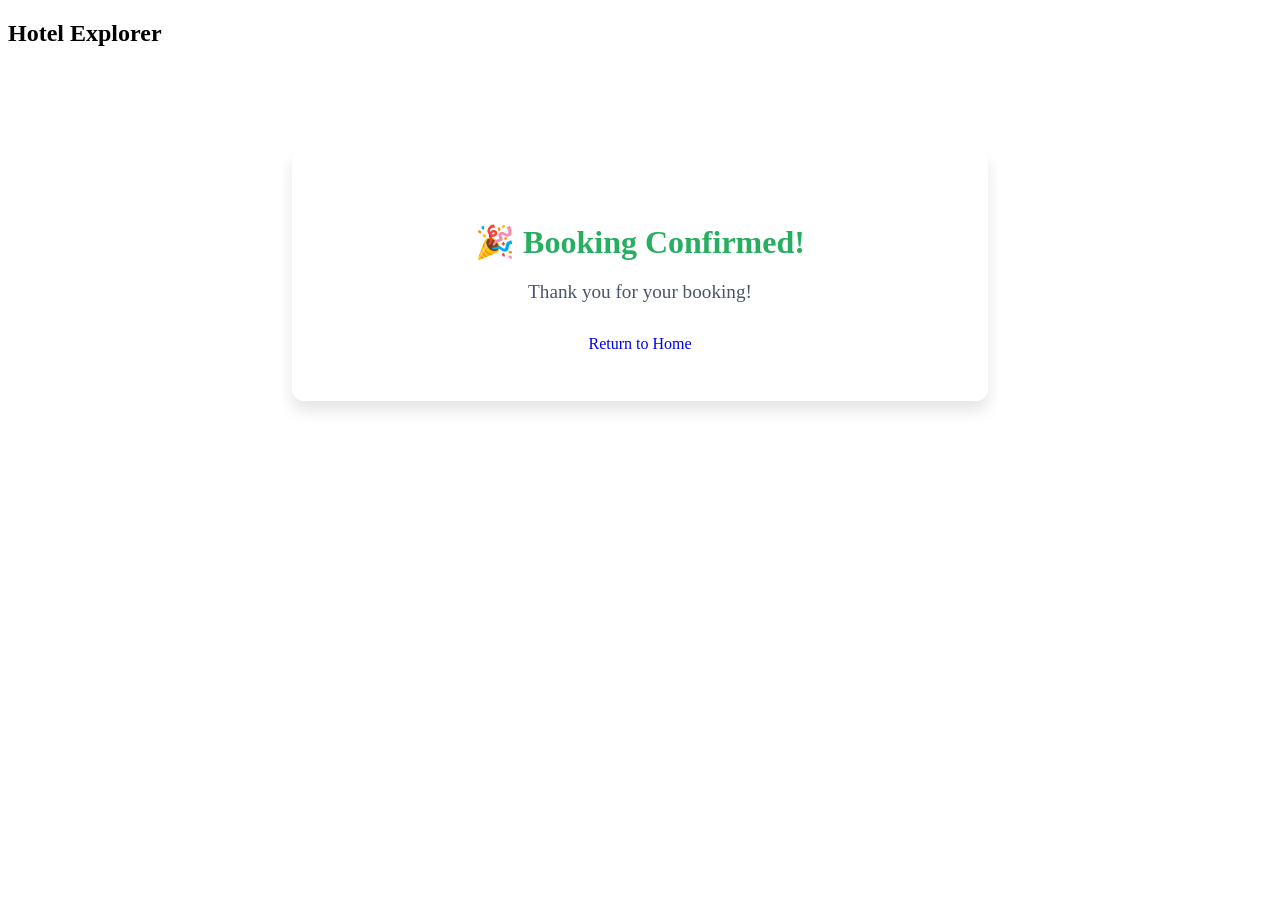
==== book.html @ 267ab171 "Initial commit - Hotel App" ====
<!DOCTYPE html>
<html lang="en">
<head>
    <meta charset="UTF-8">
    <meta name="viewport" content="width=device-width, initial-scale=1.0">
    <title>Booking Confirmed</title>
    <link rel="stylesheet" href="css/style.css">
    <style>
        /* A few extra styles just for this confirmation box */
        .success-box {
            background: white;
            padding: 3rem;
            border-radius: 12px;
            box-shadow: 0 10px 15px rgba(0,0,0,0.1);
            text-align: center;
            max-width: 600px;
            margin: 4rem auto;
        }
        .success-box h2 { color: #27ae60; font-size: 2rem; margin-bottom: 1rem; }
        .success-box p { font-size: 1.2rem; color: #4a5568; margin-bottom: 2rem; }
    </style>
</head>
<body>
    <header>
        <nav>
            <h1>Hotel Explorer</h1>
            <a href="index.html" style="color: white; text-decoration: none; font-weight: bold;">← Back to Search</a>
        </nav>
    </header>

    <main>
        <div class="success-box">
            <h2>🎉 Booking Confirmed!</h2>
            <p id="confirmation-message">Processing your booking...</p>
            <a href="index.html" class="book-btn" style="display: inline-block; width: auto; text-decoration: none;">Return to Home</a>
        </div>
    </main>

    <script>
        // This script grabs the hotel name out of the web address (URL)
        document.addEventListener('DOMContentLoaded', () => {
            const params = new URLSearchParams(window.location.search);
            const hotelName = params.get('hotel');
            
            const messageEl = document.getElementById('confirmation-message');
            
            if (hotelName) {
                messageEl.innerHTML = `Thank you! Your room at <strong>${hotelName}</strong> has been successfully booked. Have a great trip!`;
            } else {
                messageEl.innerHTML = "Thank you for your booking!";
            }
        });
    </script>
</body>
</html>
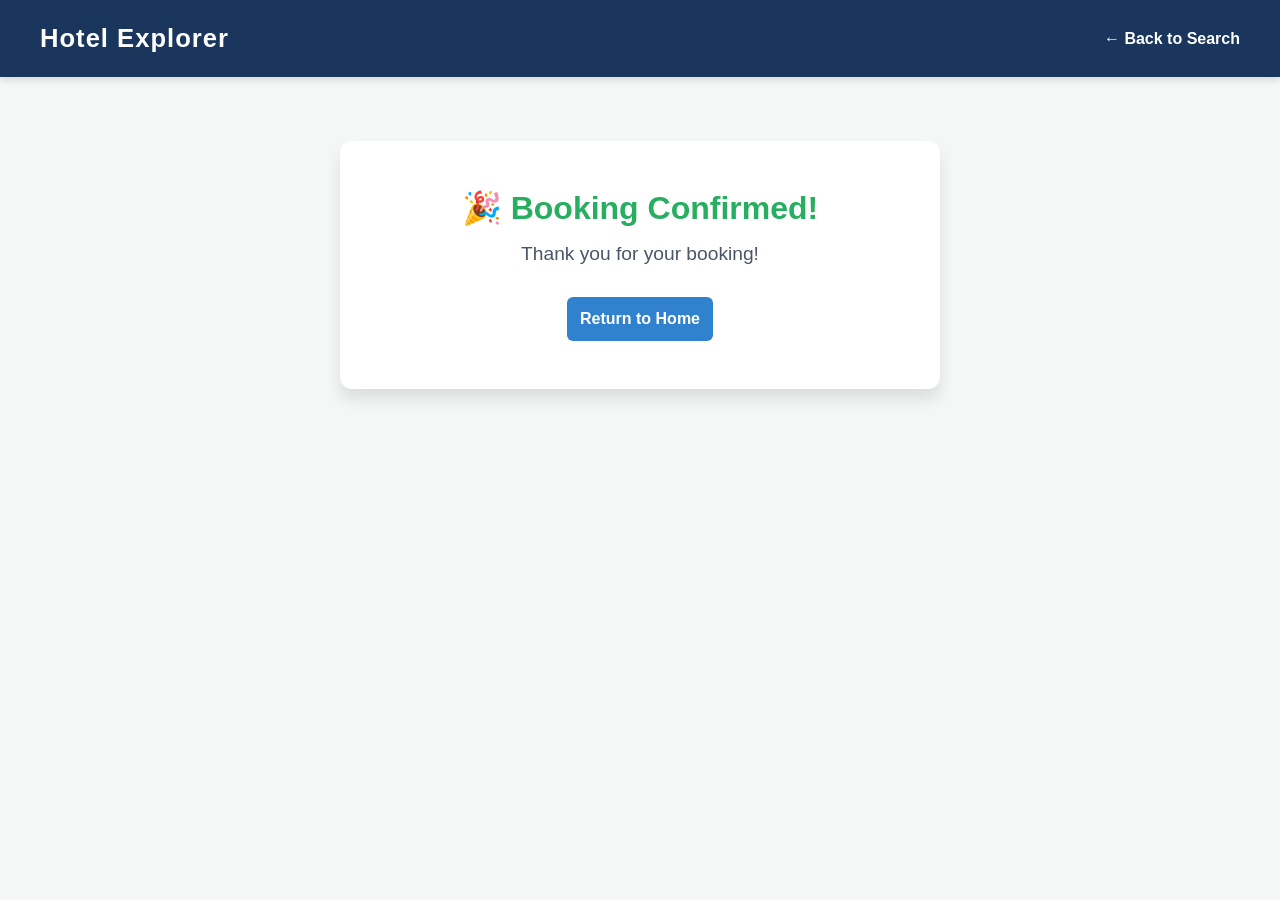
==== commit d20c0639: "Change stylesheet link to uppercase 'CSS'" ====
--- a/book.html
+++ b/book.html
@@ -4,7 +4,7 @@
     <meta charset="UTF-8">
     <meta name="viewport" content="width=device-width, initial-scale=1.0">
     <title>Booking Confirmed</title>
-    <link rel="stylesheet" href="css/style.css">
+    <link rel="stylesheet" href="CSS/style.css">
     <style>
         /* A few extra styles just for this confirmation box */
         .success-box {
@@ -52,4 +52,4 @@
         });
     </script>
 </body>
-</html>+</html>
--- a/CSS/style.css
+++ b/CSS/style.css
@@ -0,0 +1,149 @@
+* {
+    margin: 0;
+    padding: 0;
+    box-sizing: border-box;
+    font-family: 'Segoe UI', Tahoma, Geneva, Verdana, sans-serif;
+}
+
+body {
+    background-color: #f4f7f6;
+    color: #333;
+}
+
+header {
+    background-color: #1a365d;
+    color: white;
+    padding: 1.5rem 2rem;
+    position: sticky;
+    top: 0;
+    z-index: 100;
+    box-shadow: 0 4px 6px rgba(0,0,0,0.1);
+}
+
+nav {
+    display: flex;
+    justify-content: space-between;
+    align-items: center;
+    max-width: 1200px;
+    margin: 0 auto;
+    flex-wrap: wrap;
+    gap: 1rem;
+}
+
+nav h1 {
+    font-size: 1.6rem;
+    letter-spacing: 1px;
+}
+
+#search-bar {
+    padding: 0.75rem 1.5rem;
+    border: none;
+    border-radius: 25px;
+    width: 320px;
+    font-size: 1rem;
+    outline: none;
+    transition: box-shadow 0.3s ease;
+}
+
+#search-bar:focus {
+    box-shadow: 0 0 0 3px rgba(66, 153, 225, 0.6);
+}
+
+main {
+    max-width: 1200px;
+    margin: 3rem auto;
+    padding: 0 1.5rem;
+}
+
+#loading {
+    text-align: center;
+    font-size: 1.2rem;
+    color: #666;
+    margin-top: 3rem;
+}
+
+/* The Grid System */
+.grid-container {
+    display: grid;
+    grid-template-columns: repeat(auto-fill, minmax(300px, 1fr));
+    gap: 2.5rem;
+}
+
+/* Card Design & Hover Effects */
+.hotel-card {
+    background: white;
+    border-radius: 12px;
+    overflow: hidden;
+    box-shadow: 0 4px 6px rgba(0, 0, 0, 0.05);
+    transition: transform 0.3s ease, box-shadow 0.3s ease;
+    display: flex;
+    flex-direction: column;
+}
+
+.hotel-card:hover {
+    transform: translateY(-8px);
+    box-shadow: 0 12px 20px rgba(0, 0, 0, 0.15);
+}
+
+.hotel-image {
+    width: 100%;
+    height: 220px;
+    object-fit: cover;
+    background-color: #e2e8f0;
+}
+
+.hotel-info {
+    padding: 1.5rem;
+    flex-grow: 1;
+    display: flex;
+    flex-direction: column;
+}
+
+.hotel-title {
+    font-size: 1.25rem;
+    font-weight: 600;
+    margin-bottom: 0.5rem;
+    color: #2d3748;
+}
+
+.hotel-location {
+    color: #718096;
+    font-size: 0.95rem;
+    margin-bottom: 1rem;
+}
+
+.hotel-price {
+    font-size: 1.3rem;
+    font-weight: bold;
+    color: #2b6cb0;
+    margin-top: auto;
+    margin-bottom: 1.2rem;
+}
+
+.book-btn {
+    background-color: #3182ce;
+    color: white;
+    border: none;
+    padding: 0.8rem;
+    border-radius: 6px;
+    font-size: 1rem;
+    font-weight: bold;
+    cursor: pointer;
+    transition: background-color 0.2s ease;
+    width: 100%;
+}
+
+.book-btn:hover {
+    background-color: #2c5282;
+}
+
+/* Responsive fix for phones */
+@media (max-width: 600px) {
+    nav {
+        flex-direction: column;
+        align-items: stretch;
+    }
+    #search-bar {
+        width: 100%;
+    }
+}
